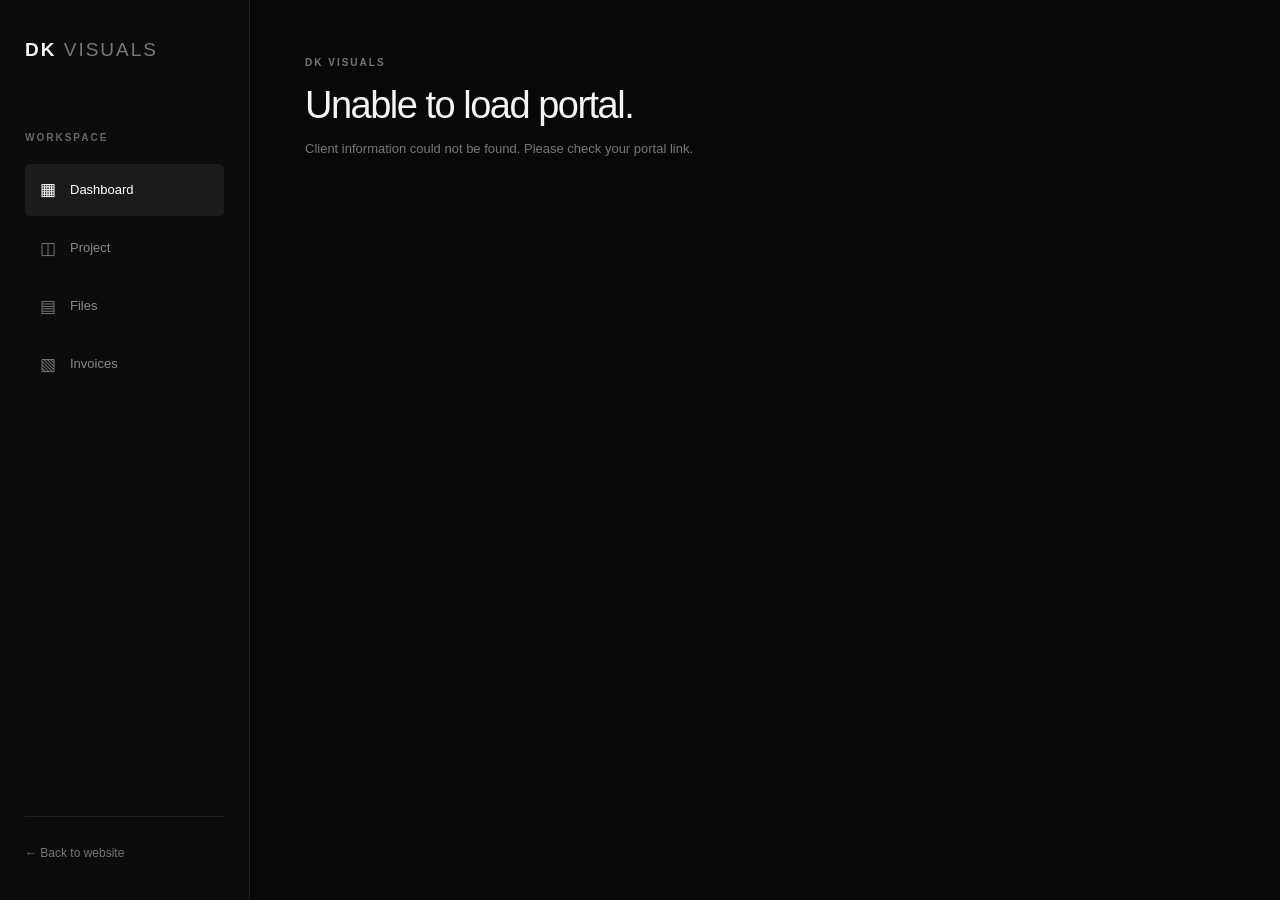
==== clientportal.html @ 64c31097 "Add files via upload" ====
<!DOCTYPE html>
<html lang="nl">
<head>
    <meta charset="UTF-8">
    <meta name="viewport" content="width=device-width, initial-scale=1.0">
    <meta name="description" content="DK VISUALS Client Portal">
    <title>Client Portal | DK VISUALS</title>

    <link rel="stylesheet" href="assets/css/clientportal.css">
</head>

<body>

    <!-- ====================
         SIDEBAR
    ==================== -->

    <aside class="sidebar">

        <div class="sidebar-logo">
            <a href="index.html">
                DK <span>VISUALS</span>
            </a>
        </div>

        <div class="sidebar-label">WORKSPACE</div>

        <nav class="sidebar-nav">
            <a href="#dashboard" class="nav-link active" data-section="dashboard">
                <span class="nav-icon">▦</span>
                Dashboard
            </a>

            <a href="#project" class="nav-link" data-section="project">
                <span class="nav-icon">◫</span>
                Project
            </a>

            <a href="#files" class="nav-link" data-section="files">
                <span class="nav-icon">▤</span>
                Files
            </a>

            <a href="#invoices" class="nav-link" data-section="invoices">
                <span class="nav-icon">▧</span>
                Invoices
            </a>
        </nav>

        <div class="sidebar-bottom">
            <a href="index.html" class="back-link">
                ← Back to website
            </a>
        </div>

    </aside>


    <!-- ====================
         MAIN CONTENT
    ==================== -->

    <main class="main-content">

        <!-- TOPBAR -->

        <header class="topbar">

            <div class="breadcrumb">
                <span>DK VISUALS</span>
                <span class="breadcrumb-divider">/</span>
                <span>Client Portal</span>
            </div>

            <div class="topbar-right">
                <div class="client-avatar" id="clientAvatar">C</div>

                <div class="client-info">
                    <span class="client-name" id="clientName">Client</span>
                    <span class="client-role">Client account</span>
                </div>
            </div>

        </header>


        <!-- ====================
             DASHBOARD
        ==================== -->

        <section class="page-section active" id="dashboard">

            <div class="page-heading">
                <div>
                    <span class="eyebrow">CLIENT WORKSPACE</span>
                    <h1>Welcome back, <span id="welcomeName">Client</span>.</h1>
                    <p>Here's an overview of your project and account.</p>
                </div>

                <div class="date-display" id="currentDate"></div>
            </div>


            <!-- PROJECT OVERVIEW -->

            <div class="section-heading">
                <h2>Project overview</h2>
                <span class="section-subtitle">Your current project</span>
            </div>

            <div class="project-overview">

                <div class="project-main">
                    <div class="project-top">
                        <span class="status-label" id="projectStatus">In progress</span>
                        <span class="project-id" id="projectId">PROJECT —</span>
                    </div>

                    <h3 id="projectName">Website Development</h3>

                    <p id="projectDescription">
                        Your project details will appear here.
                    </p>

                    <div class="progress-info">
                        <span>Project progress</span>
                        <span id="progressPercentage">0%</span>
                    </div>

                    <div class="progress-bar">
                        <div class="progress-fill" id="progressFill"></div>
                    </div>
                </div>

                <div class="project-details">

                    <div class="detail-item">
                        <span class="detail-label">Start date</span>
                        <span class="detail-value" id="startDate">—</span>
                    </div>

                    <div class="detail-item">
                        <span class="detail-label">Estimated delivery</span>
                        <span class="detail-value" id="deliveryDate">—</span>
                    </div>

                    <div class="detail-item">
                        <span class="detail-label">Project type</span>
                        <span class="detail-value" id="projectType">—</span>
                    </div>

                </div>

            </div>


            <!-- QUICK STATS -->

            <div class="section-heading">
                <h2>Account overview</h2>
            </div>

            <div class="stats-grid">

                <div class="stat-card">
                    <span class="stat-label">Project progress</span>
                    <span class="stat-value" id="statProgress">0%</span>
                    <span class="stat-description">Overall completion</span>
                </div>

                <div class="stat-card">
                    <span class="stat-label">Files</span>
                    <span class="stat-value" id="statFiles">0</span>
                    <span class="stat-description">Available documents</span>
                </div>

                <div class="stat-card">
                    <span class="stat-label">Invoices</span>
                    <span class="stat-value" id="statInvoices">0</span>
                    <span class="stat-description">Total invoices</span>
                </div>

                <div class="stat-card">
                    <span class="stat-label">Outstanding</span>
                    <span class="stat-value" id="statOutstanding">€0.00</span>
                    <span class="stat-description">Unpaid amount</span>
                </div>

            </div>


            <!-- RECENT ACTIVITY -->

            <div class="section-heading">
                <h2>Project updates</h2>
                <span class="section-subtitle">Latest project progress</span>
            </div>

            <div class="updates-container" id="updatesContainer">

                <div class="empty-state">
                    <p>No project updates available.</p>
                </div>

            </div>

        </section>


        <!-- ====================
             PROJECT
        ==================== -->

        <section class="page-section" id="project">

            <div class="page-heading">
                <div>
                    <span class="eyebrow">WORKSPACE</span>
                    <h1>Your project.</h1>
                    <p>Follow the progress and details of your project.</p>
                </div>
            </div>


            <div class="content-card">

                <div class="card-heading">
                    <h2>Project information</h2>
                    <span class="status-label" id="projectPageStatus">In progress</span>
                </div>

                <div class="project-information">

                    <div class="information-item">
                        <span class="detail-label">Project name</span>
                        <span class="detail-value" id="projectPageName">—</span>
                    </div>

                    <div class="information-item">
                        <span class="detail-label">Project ID</span>
                        <span class="detail-value" id="projectPageId">—</span>
                    </div>

                    <div class="information-item">
                        <span class="detail-label">Project type</span>
                        <span class="detail-value" id="projectPageType">—</span>
                    </div>

                    <div class="information-item">
                        <span class="detail-label">Start date</span>
                        <span class="detail-value" id="projectPageStart">—</span>
                    </div>

                    <div class="information-item">
                        <span class="detail-label">Estimated delivery</span>
                        <span class="detail-value" id="projectPageDelivery">—</span>
                    </div>

                </div>

                <div class="project-description">
                    <span class="detail-label">Description</span>
                    <p id="projectPageDescription">—</p>
                </div>

            </div>


            <div class="content-card">

                <div class="card-heading">
                    <h2>Project timeline</h2>
                </div>

                <div class="timeline" id="timelineContainer">

                    <div class="empty-state">
                        <p>No timeline information available.</p>
                    </div>

                </div>

            </div>

        </section>


        <!-- ====================
             FILES
        ==================== -->

        <section class="page-section" id="files">

            <div class="page-heading">
                <div>
                    <span class="eyebrow">DOCUMENTS</span>
                    <h1>Your files.</h1>
                    <p>Access documents and files related to your project.</p>
                </div>
            </div>


            <div class="content-card">

                <div class="card-heading">
                    <h2>Available files</h2>
                    <span class="section-subtitle" id="fileCount">0 files</span>
                </div>

                <div class="files-container" id="filesContainer">

                    <div class="empty-state">
                        <p>No files available.</p>
                    </div>

                </div>

            </div>

        </section>


        <!-- ====================
             INVOICES
        ==================== -->

        <section class="page-section" id="invoices">

            <div class="page-heading">
                <div>
                    <span class="eyebrow">FINANCIAL OVERVIEW</span>
                    <h1>Your invoices.</h1>
                    <p>View and download your project invoices.</p>
                </div>
            </div>


            <div class="invoice-summary">

                <div class="stat-card">
                    <span class="stat-label">Total invoiced</span>
                    <span class="stat-value" id="totalInvoiced">€0.00</span>
                </div>

                <div class="stat-card">
                    <span class="stat-label">Paid</span>
                    <span class="stat-value" id="totalPaid">€0.00</span>
                </div>

                <div class="stat-card">
                    <span class="stat-label">Outstanding</span>
                    <span class="stat-value" id="totalUnpaid">€0.00</span>
                </div>

            </div>


            <div class="content-card">

                <div class="card-heading">
                    <h2>Invoice history</h2>
                    <span class="section-subtitle" id="invoiceCount">0 invoices</span>
                </div>

                <div class="invoices-container" id="invoicesContainer">

                    <div class="empty-state">
                        <p>No invoices available.</p>
                    </div>

                </div>

            </div>

        </section>


        <!-- ====================
             FOOTER
        ==================== -->

        <footer class="portal-footer">
            <span>© 2026 DK VISUALS. ALL RIGHTS RESERVED.</span>
            <span>DESIGNED & DEVELOPED BY DK VISUALS</span>
        </footer>

    </main>


    <!-- JAVASCRIPT -->

    <script src="assets/js/clientportal.js"></script>

</body>
</html>
---- assets/css/clientportal.css ----
/* ====================
   RESET
==================== */

* {
    margin: 0;
    padding: 0;
    box-sizing: border-box;
}

html {
    scroll-behavior: smooth;
}

body {
    background: #080808;
    color: #f5f5f5;
    font-family: Arial, Helvetica, sans-serif;
    line-height: 1.6;
    overflow-x: hidden;
}

a {
    color: inherit;
    text-decoration: none;
}

button,
input {
    font: inherit;
}


/* ====================
   SIDEBAR
==================== */

.sidebar {
    position: fixed;
    top: 0;
    left: 0;
    width: 250px;
    height: 100vh;
    background: #0c0c0c;
    border-right: 1px solid #202020;
    padding: 35px 25px;
    display: flex;
    flex-direction: column;
    z-index: 100;
}

.sidebar-logo {
    margin-bottom: 65px;
}

.sidebar-logo a {
    font-size: 19px;
    font-weight: 700;
    letter-spacing: 2px;
}

.sidebar-logo span {
    color: #777;
    font-weight: 400;
}

.sidebar-label {
    color: #666;
    font-size: 10px;
    letter-spacing: 2px;
    font-weight: 600;
    margin-bottom: 18px;
}

.sidebar-nav {
    display: flex;
    flex-direction: column;
    gap: 7px;
}

.nav-link {
    display: flex;
    align-items: center;
    gap: 13px;
    padding: 12px 14px;
    color: #888;
    font-size: 13px;
    border-radius: 5px;
    transition: 0.25s ease;
}

.nav-link:hover {
    color: #fff;
    background: #171717;
}

.nav-link.active {
    color: #fff;
    background: #1b1b1b;
}

.nav-icon {
    font-size: 17px;
    color: #777;
    width: 18px;
    text-align: center;
}

.nav-link.active .nav-icon {
    color: #fff;
}

.sidebar-bottom {
    margin-top: auto;
    border-top: 1px solid #202020;
    padding-top: 22px;
}

.back-link {
    color: #777;
    font-size: 12px;
    transition: 0.25s ease;
}

.back-link:hover {
    color: #fff;
}


/* ====================
   MAIN CONTENT
==================== */

.main-content {
    margin-left: 250px;
    min-height: 100vh;
    padding: 0 55px;
    display: flex;
    flex-direction: column;
}


/* ====================
   TOPBAR
==================== */

.topbar {
    height: 85px;
    display: flex;
    align-items: center;
    justify-content: space-between;
    border-bottom: 1px solid #202020;
}

.breadcrumb {
    display: flex;
    align-items: center;
    gap: 12px;
    font-size: 11px;
    color: #777;
    letter-spacing: 0.5px;
}

.breadcrumb span:first-child {
    color: #aaa;
}

.breadcrumb-divider {
    color: #444;
}

.topbar-right {
    display: flex;
    align-items: center;
    gap: 12px;
}

.client-avatar {
    width: 36px;
    height: 36px;
    border-radius: 50%;
    background: #242424;
    border: 1px solid #383838;
    display: flex;
    align-items: center;
    justify-content: center;
    font-size: 12px;
    font-weight: 600;
}

.client-info {
    display: flex;
    flex-direction: column;
}

.client-name {
    font-size: 12px;
    font-weight: 600;
}

.client-role {
    font-size: 10px;
    color: #777;
}


/* ====================
   PAGE SECTIONS
==================== */

.page-section {
    display: none;
    padding: 55px 0 70px;
    flex: 1;
    animation: fadeIn 0.35s ease;
}

.page-section.active {
    display: block;
}

@keyframes fadeIn {
    from {
        opacity: 0;
        transform: translateY(8px);
    }

    to {
        opacity: 1;
        transform: translateY(0);
    }
}

.page-heading {
    display: flex;
    align-items: flex-end;
    justify-content: space-between;
    margin-bottom: 45px;
}

.eyebrow {
    display: block;
    color: #777;
    font-size: 10px;
    letter-spacing: 2px;
    font-weight: 600;
    margin-bottom: 12px;
}

.page-heading h1 {
    font-size: clamp(28px, 3vw, 38px);
    font-weight: 500;
    letter-spacing: -1.5px;
    line-height: 1.2;
}

.page-heading h1 span {
    color: #888;
}

.page-heading p {
    color: #777;
    font-size: 13px;
    margin-top: 10px;
}

.date-display {
    color: #777;
    font-size: 12px;
}


/* ====================
   SECTION HEADINGS
==================== */

.section-heading {
    display: flex;
    align-items: center;
    justify-content: space-between;
    margin: 42px 0 18px;
}

.section-heading h2 {
    font-size: 15px;
    font-weight: 500;
}

.section-subtitle {
    color: #777;
    font-size: 11px;
}


/* ====================
   PROJECT OVERVIEW
==================== */

.project-overview {
    display: grid;
    grid-template-columns: 1.5fr 1fr;
    background: #101010;
    border: 1px solid #242424;
    border-radius: 7px;
    overflow: hidden;
}

.project-main {
    padding: 30px;
    border-right: 1px solid #242424;
}

.project-top {
    display: flex;
    justify-content: space-between;
    align-items: center;
    margin-bottom: 25px;
}

.status-label {
    display: inline-flex;
    align-items: center;
    padding: 5px 10px;
    border-radius: 3px;
    background: #1b2921;
    color: #8ab99b;
    font-size: 10px;
    letter-spacing: 0.3px;
}

.project-id {
    color: #666;
    font-size: 10px;
    letter-spacing: 1px;
}

.project-main h3 {
    font-size: 21px;
    font-weight: 500;
    margin-bottom: 8px;
}

.project-main > p {
    color: #888;
    font-size: 12px;
    max-width: 500px;
    margin-bottom: 35px;
}

.progress-info {
    display: flex;
    justify-content: space-between;
    color: #aaa;
    font-size: 11px;
    margin-bottom: 10px;
}

.progress-info span:last-child {
    color: #fff;
}

.progress-bar {
    width: 100%;
    height: 4px;
    background: #292929;
    border-radius: 10px;
    overflow: hidden;
}

.progress-fill {
    width: 0%;
    height: 100%;
    background: #e5e5e5;
    border-radius: 10px;
    transition: width 0.5s ease;
}

.project-details {
    padding: 30px;
    display: flex;
    flex-direction: column;
    justify-content: center;
    gap: 24px;
}

.detail-item {
    display: flex;
    flex-direction: column;
    gap: 4px;
}

.detail-label {
    color: #777;
    font-size: 10px;
    letter-spacing: 0.5px;
}

.detail-value {
    color: #e5e5e5;
    font-size: 12px;
}


/* ====================
   STAT CARDS
==================== */

.stats-grid {
    display: grid;
    grid-template-columns: repeat(4, 1fr);
    gap: 15px;
}

.stat-card {
    background: #101010;
    border: 1px solid #242424;
    border-radius: 6px;
    padding: 23px;
    display: flex;
    flex-direction: column;
    gap: 7px;
}

.stat-label {
    color: #888;
    font-size: 11px;
}

.stat-value {
    font-size: 25px;
    font-weight: 500;
    letter-spacing: -0.7px;
}

.stat-description {
    color: #666;
    font-size: 10px;
}


/* ====================
   CONTENT CARDS
==================== */

.content-card {
    background: #101010;
    border: 1px solid #242424;
    border-radius: 7px;
    padding: 28px;
    margin-bottom: 22px;
}

.card-heading {
    display: flex;
    justify-content: space-between;
    align-items: center;
    gap: 15px;
    margin-bottom: 25px;
}

.card-heading h2 {
    font-size: 15px;
    font-weight: 500;
}


/* ====================
   PROJECT INFORMATION
==================== */

.project-information {
    display: grid;
    grid-template-columns: repeat(2, 1fr);
    gap: 25px;
}

.information-item {
    display: flex;
    flex-direction: column;
    gap: 5px;
}

.project-description {
    border-top: 1px solid #252525;
    margin-top: 28px;
    padding-top: 22px;
}

.project-description p {
    color: #aaa;
    font-size: 12px;
    margin-top: 8px;
    line-height: 1.8;
}


/* ====================
   TIMELINE
==================== */

.timeline {
    display: flex;
    flex-direction: column;
}

.timeline-item {
    position: relative;
    display: flex;
    gap: 18px;
    padding-bottom: 28px;
}

.timeline-item:last-child {
    padding-bottom: 0;
}

.timeline-marker {
    position: relative;
    width: 10px;
    height: 10px;
    min-width: 10px;
    border-radius: 50%;
    background: #555;
    margin-top: 5px;
}

.timeline-item.completed .timeline-marker {
    background: #a5c9ae;
}

.timeline-item:not(:last-child) .timeline-marker::after {
    content: "";
    position: absolute;
    top: 10px;
    left: 4px;
    width: 1px;
    height: calc(100% + 18px);
    background: #333;
}

.timeline-content h3 {
    font-size: 12px;
    font-weight: 500;
    margin-bottom: 4px;
}

.timeline-content p {
    color: #888;
    font-size: 11px;
}

.timeline-date {
    display: block;
    color: #666;
    font-size: 10px;
    margin-top: 7px;
}


/* ====================
   FILES
==================== */

.files-container {
    display: flex;
    flex-direction: column;
}

.file-item {
    display: flex;
    align-items: center;
    justify-content: space-between;
    gap: 20px;
    padding: 17px 0;
    border-bottom: 1px solid #252525;
}

.file-item:last-child {
    border-bottom: none;
}

.file-info {
    display: flex;
    align-items: center;
    gap: 14px;
}

.file-icon {
    width: 38px;
    height: 38px;
    background: #1b1b1b;
    border: 1px solid #303030;
    border-radius: 5px;
    display: flex;
    align-items: center;
    justify-content: center;
    color: #aaa;
    font-size: 13px;
}

.file-details {
    display: flex;
    flex-direction: column;
}

.file-name {
    font-size: 12px;
    font-weight: 500;
}

.file-meta {
    color: #777;
    font-size: 10px;
}

.file-download {
    color: #aaa;
    font-size: 11px;
    border: 1px solid #333;
    padding: 7px 12px;
    border-radius: 3px;
    transition: 0.25s ease;
}

.file-download:hover {
    color: #fff;
    background: #222;
    border-color: #555;
}


/* ====================
   INVOICES
==================== */

.invoice-summary {
    display: grid;
    grid-template-columns: repeat(3, 1fr);
    gap: 15px;
    margin-bottom: 25px;
}

.invoices-container {
    display: flex;
    flex-direction: column;
}

.invoice-item {
    display: grid;
    grid-template-columns: 1.2fr 1fr 1fr auto;
    align-items: center;
    gap: 20px;
    padding: 18px 0;
    border-bottom: 1px solid #252525;
}

.invoice-item:last-child {
    border-bottom: none;
}

.invoice-number {
    font-size: 12px;
    font-weight: 500;
}

.invoice-date,
.invoice-amount {
    color: #aaa;
    font-size: 11px;
}

.invoice-status {
    display: inline-block;
    font-size: 10px;
    padding: 5px 9px;
    border-radius: 3px;
    background: #1b2921;
    color: #8ab99b;
}

.invoice-status.unpaid {
    background: #30271a;
    color: #d4b27a;
}

.invoice-download {
    color: #aaa;
    font-size: 11px;
    transition: 0.25s ease;
}

.invoice-download:hover {
    color: #fff;
}


/* ====================
   EMPTY STATES
==================== */

.empty-state {
    padding: 35px 15px;
    text-align: center;
    color: #666;
    font-size: 12px;
    border: 1px dashed #303030;
    border-radius: 5px;
}


/* ====================
   FOOTER
==================== */

.portal-footer {
    position: relative;
    display: flex;
    align-items: center;
    justify-content: space-between;
    gap: 20px;
    min-height: 75px;
    border-top: 1px solid #202020;
    color: #666;
    font-size: 9px;
    letter-spacing: 1px;
}

.portal-footer span:nth-child(2) {
    position: absolute;
    left: 50%;
    transform: translateX(-50%);
    white-space: nowrap;
}


/* ====================
   RESPONSIVE
==================== */

@media (max-width: 1100px) {

    .main-content {
        padding: 0 35px;
    }

    .stats-grid {
        grid-template-columns: repeat(2, 1fr);
    }

    .project-overview {
        grid-template-columns: 1fr;
    }

    .project-main {
        border-right: none;
        border-bottom: 1px solid #242424;
    }

    .project-details {
        display: grid;
        grid-template-columns: repeat(3, 1fr);
    }

}


@media (max-width: 768px) {

    .sidebar {
        width: 70px;
        padding: 25px 10px;
        align-items: center;
    }

    .sidebar-logo {
        margin-bottom: 45px;
    }

    .sidebar-logo a {
        font-size: 0;
    }

    .sidebar-logo a::before {
        content: "DK";
        font-size: 18px;
    }

    .sidebar-logo span,
    .sidebar-label,
    .nav-link:not(.active) {
        font-size: 0;
    }

    .sidebar-nav {
        width: 100%;
    }

    .nav-link {
        justify-content: center;
        padding: 13px 5px;
    }

    .nav-icon {
        font-size: 18px;
    }

    .back-link {
        font-size: 0;
    }

    .back-link::before {
        content: "←";
        font-size: 18px;
    }

    .main-content {
        margin-left: 70px;
        padding: 0 22px;
    }

    .topbar {
        height: 70px;
    }

    .page-section {
        padding: 40px 0 55px;
    }

    .page-heading {
        align-items: flex-start;
        flex-direction: column;
        gap: 15px;
        margin-bottom: 30px;
    }

    .project-details {
        grid-template-columns: 1fr;
    }

    .invoice-item {
        grid-template-columns: 1fr 1fr;
    }

    .invoice-summary {
        grid-template-columns: 1fr;
    }

    .portal-footer {
        flex-direction: column;
        justify-content: center;
        text-align: center;
        padding: 20px 0;
        gap: 8px;
    }

    .portal-footer span:nth-child(2) {
        position: static;
        transform: none;
    }

}


@media (max-width: 480px) {

    .main-content {
        padding: 0 15px;
    }

    .breadcrumb {
        font-size: 9px;
        gap: 7px;
    }

    .client-info {
        display: none;
    }

    .page-heading h1 {
        font-size: 29px;
    }

    .stats-grid {
        grid-template-columns: 1fr 1fr;
        gap: 10px;
    }

    .stat-card {
        padding: 16px;
    }

    .stat-value {
        font-size: 21px;
    }

    .project-main,
    .project-details,
    .content-card {
        padding: 20px;
    }

    .project-information {
        grid-template-columns: 1fr;
    }

    .file-item {
        align-items: flex-start;
    }

    .file-download {
        font-size: 10px;
        padding: 6px 9px;
    }

}
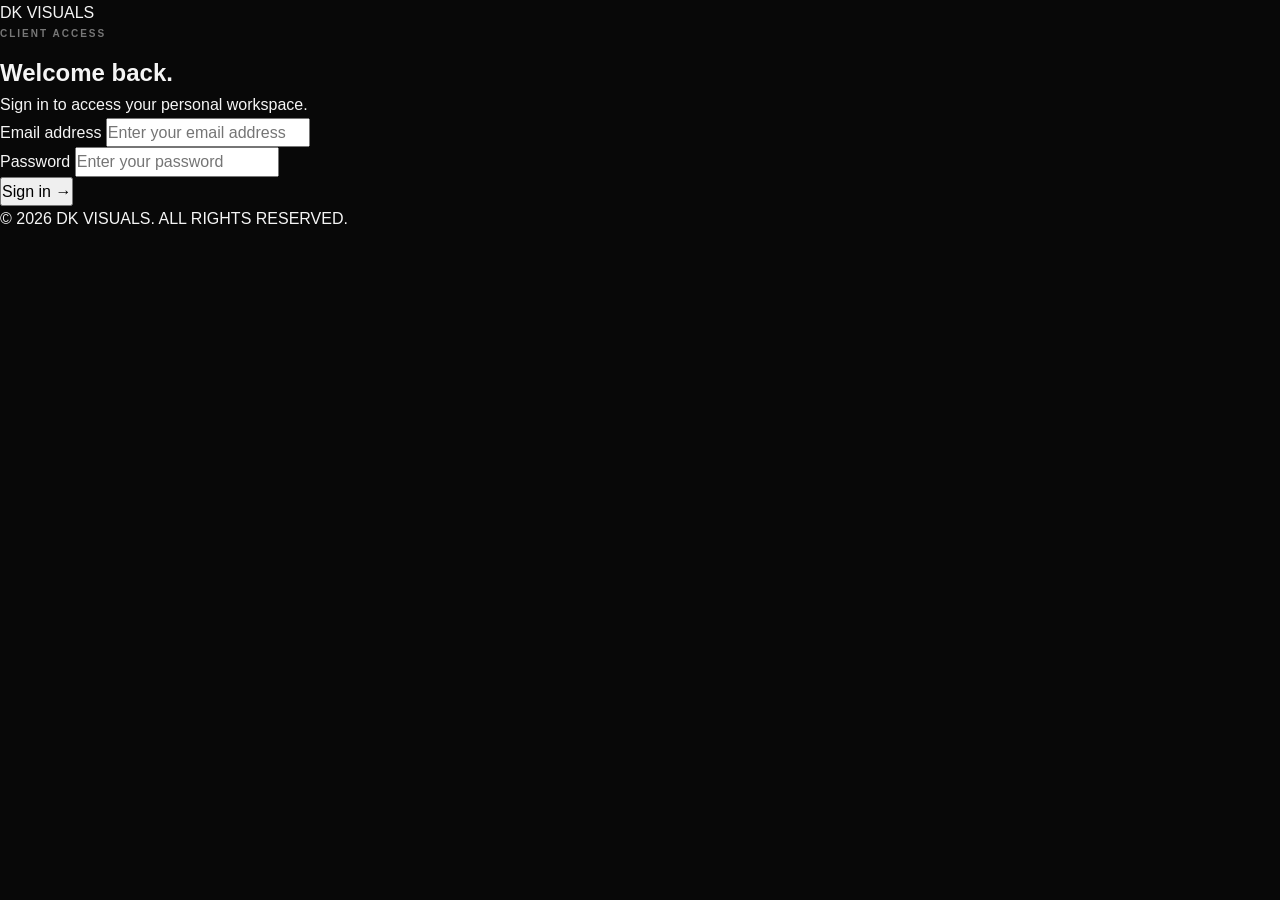
==== commit 9d94b7c1: "Update clientportal.html" ====
--- a/clientportal.html
+++ b/clientportal.html
@@ -1,6 +1,7 @@
 
 <!DOCTYPE html>
-<html lang="nl">
+<html lang="en">
+
 <head>
     <meta charset="UTF-8">
     <meta name="viewport" content="width=device-width, initial-scale=1.0">
@@ -12,380 +13,471 @@
 
 <body>
 
-    <!-- ====================
-         SIDEBAR
-    ==================== -->
-
-    <aside class="sidebar">
-
-        <div class="sidebar-logo">
-            <a href="index.html">
+    <!-- =========================
+         LOGIN SCREEN
+    ========================== -->
+
+    <section class="login-screen" id="loginScreen">
+
+        <div class="login-container">
+
+            <a href="index.html" class="login-logo">
                 DK <span>VISUALS</span>
             </a>
+
+            <div class="login-heading">
+                <span class="eyebrow">CLIENT ACCESS</span>
+                <h1>Welcome back.</h1>
+                <p>Sign in to access your personal workspace.</p>
+            </div>
+
+            <form id="loginForm">
+
+                <div class="form-group">
+                    <label for="loginEmail">Email address</label>
+                    <input
+                        type="email"
+                        id="loginEmail"
+                        placeholder="Enter your email address"
+                        autocomplete="username"
+                        required
+                    >
+                </div>
+
+                <div class="form-group">
+                    <label for="loginPassword">Password</label>
+
+                    <input
+                        type="password"
+                        id="loginPassword"
+                        placeholder="Enter your password"
+                        autocomplete="current-password"
+                        required
+                    >
+                </div>
+
+                <p class="login-error" id="loginError" role="alert"></p>
+
+                <button type="submit" class="login-button" id="loginButton">
+                    Sign in <span>→</span>
+                </button>
+
+            </form>
+
+            <div class="login-footer">
+                <span>© 2026 DK VISUALS. ALL RIGHTS RESERVED.</span>
+            </div>
+
         </div>
 
-        <div class="sidebar-label">WORKSPACE</div>
-
-        <nav class="sidebar-nav">
-            <a href="#dashboard" class="nav-link active" data-section="dashboard">
-                <span class="nav-icon">▦</span>
-                Dashboard
-            </a>
-
-            <a href="#project" class="nav-link" data-section="project">
-                <span class="nav-icon">◫</span>
-                Project
-            </a>
-
-            <a href="#files" class="nav-link" data-section="files">
-                <span class="nav-icon">▤</span>
-                Files
-            </a>
-
-            <a href="#invoices" class="nav-link" data-section="invoices">
-                <span class="nav-icon">▧</span>
-                Invoices
-            </a>
-        </nav>
-
-        <div class="sidebar-bottom">
-            <a href="index.html" class="back-link">
-                ← Back to website
-            </a>
-        </div>
-
-    </aside>
-
-
-    <!-- ====================
-         MAIN CONTENT
-    ==================== -->
-
-    <main class="main-content">
-
-        <!-- TOPBAR -->
-
-        <header class="topbar">
-
-            <div class="breadcrumb">
-                <span>DK VISUALS</span>
-                <span class="breadcrumb-divider">/</span>
-                <span>Client Portal</span>
+    </section>
+
+
+    <!-- =========================
+         CLIENT PORTAL
+    ========================== -->
+
+    <div class="portal-wrapper" id="portalContent" hidden>
+
+        <!-- SIDEBAR -->
+
+        <aside class="sidebar">
+
+            <div class="sidebar-logo">
+                <a href="index.html">
+                    DK <span>VISUALS</span>
+                </a>
             </div>
 
-            <div class="topbar-right">
-                <div class="client-avatar" id="clientAvatar">C</div>
-
-                <div class="client-info">
-                    <span class="client-name" id="clientName">Client</span>
-                    <span class="client-role">Client account</span>
-                </div>
+            <div class="sidebar-label">WORKSPACE</div>
+
+            <nav class="sidebar-nav">
+
+                <a href="#dashboard" class="nav-link active" data-section="dashboard">
+                    <span class="nav-icon">▦</span>
+                    Dashboard
+                </a>
+
+                <a href="#project" class="nav-link" data-section="project">
+                    <span class="nav-icon">◫</span>
+                    Project
+                </a>
+
+                <a href="#files" class="nav-link" data-section="files">
+                    <span class="nav-icon">▤</span>
+                    Files
+                </a>
+
+                <a href="#invoices" class="nav-link" data-section="invoices">
+                    <span class="nav-icon">▧</span>
+                    Invoices
+                </a>
+
+            </nav>
+
+            <div class="sidebar-bottom">
+
+                <button class="logout-button" id="logoutButton">
+                    <span>↪</span>
+                    Sign out
+                </button>
+
+                <a href="index.html" class="back-link">
+                    ← Back to website
+                </a>
+
             </div>
 
-        </header>
-
-
-        <!-- ====================
-             DASHBOARD
-        ==================== -->
-
-        <section class="page-section active" id="dashboard">
-
-            <div class="page-heading">
-                <div>
-                    <span class="eyebrow">CLIENT WORKSPACE</span>
-                    <h1>Welcome back, <span id="welcomeName">Client</span>.</h1>
-                    <p>Here's an overview of your project and account.</p>
-                </div>
-
-                <div class="date-display" id="currentDate"></div>
-            </div>
-
-
-            <!-- PROJECT OVERVIEW -->
-
-            <div class="section-heading">
-                <h2>Project overview</h2>
-                <span class="section-subtitle">Your current project</span>
-            </div>
-
-            <div class="project-overview">
-
-                <div class="project-main">
-                    <div class="project-top">
-                        <span class="status-label" id="projectStatus">In progress</span>
-                        <span class="project-id" id="projectId">PROJECT —</span>
-                    </div>
-
-                    <h3 id="projectName">Website Development</h3>
-
-                    <p id="projectDescription">
-                        Your project details will appear here.
-                    </p>
-
-                    <div class="progress-info">
-                        <span>Project progress</span>
-                        <span id="progressPercentage">0%</span>
-                    </div>
-
-                    <div class="progress-bar">
-                        <div class="progress-fill" id="progressFill"></div>
-                    </div>
-                </div>
-
-                <div class="project-details">
-
-                    <div class="detail-item">
-                        <span class="detail-label">Start date</span>
-                        <span class="detail-value" id="startDate">—</span>
-                    </div>
-
-                    <div class="detail-item">
-                        <span class="detail-label">Estimated delivery</span>
-                        <span class="detail-value" id="deliveryDate">—</span>
-                    </div>
-
-                    <div class="detail-item">
-                        <span class="detail-label">Project type</span>
-                        <span class="detail-value" id="projectType">—</span>
-                    </div>
-
-                </div>
-
-            </div>
-
-
-            <!-- QUICK STATS -->
-
-            <div class="section-heading">
-                <h2>Account overview</h2>
-            </div>
-
-            <div class="stats-grid">
-
-                <div class="stat-card">
-                    <span class="stat-label">Project progress</span>
-                    <span class="stat-value" id="statProgress">0%</span>
-                    <span class="stat-description">Overall completion</span>
-                </div>
-
-                <div class="stat-card">
-                    <span class="stat-label">Files</span>
-                    <span class="stat-value" id="statFiles">0</span>
-                    <span class="stat-description">Available documents</span>
-                </div>
-
-                <div class="stat-card">
-                    <span class="stat-label">Invoices</span>
-                    <span class="stat-value" id="statInvoices">0</span>
-                    <span class="stat-description">Total invoices</span>
-                </div>
-
-                <div class="stat-card">
-                    <span class="stat-label">Outstanding</span>
-                    <span class="stat-value" id="statOutstanding">€0.00</span>
-                    <span class="stat-description">Unpaid amount</span>
-                </div>
-
-            </div>
-
-
-            <!-- RECENT ACTIVITY -->
-
-            <div class="section-heading">
-                <h2>Project updates</h2>
-                <span class="section-subtitle">Latest project progress</span>
-            </div>
-
-            <div class="updates-container" id="updatesContainer">
-
-                <div class="empty-state">
-                    <p>No project updates available.</p>
-                </div>
-
-            </div>
-
-        </section>
-
-
-        <!-- ====================
-             PROJECT
-        ==================== -->
-
-        <section class="page-section" id="project">
-
-            <div class="page-heading">
-                <div>
-                    <span class="eyebrow">WORKSPACE</span>
-                    <h1>Your project.</h1>
-                    <p>Follow the progress and details of your project.</p>
-                </div>
-            </div>
-
-
-            <div class="content-card">
-
-                <div class="card-heading">
-                    <h2>Project information</h2>
-                    <span class="status-label" id="projectPageStatus">In progress</span>
-                </div>
-
-                <div class="project-information">
-
-                    <div class="information-item">
-                        <span class="detail-label">Project name</span>
-                        <span class="detail-value" id="projectPageName">—</span>
-                    </div>
-
-                    <div class="information-item">
-                        <span class="detail-label">Project ID</span>
-                        <span class="detail-value" id="projectPageId">—</span>
-                    </div>
-
-                    <div class="information-item">
-                        <span class="detail-label">Project type</span>
-                        <span class="detail-value" id="projectPageType">—</span>
-                    </div>
-
-                    <div class="information-item">
-                        <span class="detail-label">Start date</span>
-                        <span class="detail-value" id="projectPageStart">—</span>
-                    </div>
-
-                    <div class="information-item">
-                        <span class="detail-label">Estimated delivery</span>
-                        <span class="detail-value" id="projectPageDelivery">—</span>
-                    </div>
-
-                </div>
-
-                <div class="project-description">
-                    <span class="detail-label">Description</span>
-                    <p id="projectPageDescription">—</p>
-                </div>
-
-            </div>
-
-
-            <div class="content-card">
-
-                <div class="card-heading">
-                    <h2>Project timeline</h2>
-                </div>
-
-                <div class="timeline" id="timelineContainer">
+        </aside>
+
+
+        <!-- MAIN CONTENT -->
+
+        <main class="main-content">
+
+            <!-- TOPBAR -->
+
+            <header class="topbar">
+
+                <div class="breadcrumb">
+                    <span>DK VISUALS</span>
+                    <span class="breadcrumb-divider">/</span>
+                    <span>Client Portal</span>
+                </div>
+
+                <div class="topbar-right">
+
+                    <div class="client-avatar" id="clientAvatar">C</div>
+
+                    <div class="client-info">
+                        <span class="client-name" id="clientName">Client</span>
+                        <span class="client-role">Client account</span>
+                    </div>
+
+                </div>
+
+            </header>
+
+
+            <!-- =========================
+                 DASHBOARD
+            ========================== -->
+
+            <section class="page-section active" id="dashboard">
+
+                <div class="page-heading">
+
+                    <div>
+                        <span class="eyebrow">CLIENT WORKSPACE</span>
+
+                        <h1>
+                            Welcome back,
+                            <span id="welcomeName">Client</span>.
+                        </h1>
+
+                        <p>Here's an overview of your project and account.</p>
+                    </div>
+
+                    <div class="date-display" id="currentDate"></div>
+
+                </div>
+
+
+                <!-- PROJECT OVERVIEW -->
+
+                <div class="section-heading">
+                    <h2>Project overview</h2>
+                    <span class="section-subtitle">Your current project</span>
+                </div>
+
+                <div class="project-overview">
+
+                    <div class="project-main">
+
+                        <div class="project-top">
+                            <span class="status-label" id="projectStatus">In progress</span>
+                            <span class="project-id" id="projectId">PROJECT —</span>
+                        </div>
+
+                        <h3 id="projectName">Website Development</h3>
+
+                        <p id="projectDescription">
+                            Your project details will appear here.
+                        </p>
+
+                        <div class="progress-info">
+                            <span>Project progress</span>
+                            <span id="progressPercentage">0%</span>
+                        </div>
+
+                        <div class="progress-bar">
+                            <div class="progress-fill" id="progressFill"></div>
+                        </div>
+
+                    </div>
+
+                    <div class="project-details">
+
+                        <div class="detail-item">
+                            <span class="detail-label">Start date</span>
+                            <span class="detail-value" id="startDate">—</span>
+                        </div>
+
+                        <div class="detail-item">
+                            <span class="detail-label">Estimated delivery</span>
+                            <span class="detail-value" id="deliveryDate">—</span>
+                        </div>
+
+                        <div class="detail-item">
+                            <span class="detail-label">Project type</span>
+                            <span class="detail-value" id="projectType">—</span>
+                        </div>
+
+                    </div>
+
+                </div>
+
+
+                <!-- ACCOUNT OVERVIEW -->
+
+                <div class="section-heading">
+                    <h2>Account overview</h2>
+                </div>
+
+                <div class="stats-grid">
+
+                    <div class="stat-card">
+                        <span class="stat-label">Project progress</span>
+                        <span class="stat-value" id="statProgress">0%</span>
+                        <span class="stat-description">Overall completion</span>
+                    </div>
+
+                    <div class="stat-card">
+                        <span class="stat-label">Files</span>
+                        <span class="stat-value" id="statFiles">0</span>
+                        <span class="stat-description">Available documents</span>
+                    </div>
+
+                    <div class="stat-card">
+                        <span class="stat-label">Invoices</span>
+                        <span class="stat-value" id="statInvoices">0</span>
+                        <span class="stat-description">Total invoices</span>
+                    </div>
+
+                    <div class="stat-card">
+                        <span class="stat-label">Outstanding</span>
+                        <span class="stat-value" id="statOutstanding">€0.00</span>
+                        <span class="stat-description">Unpaid amount</span>
+                    </div>
+
+                </div>
+
+
+                <!-- PROJECT UPDATES -->
+
+                <div class="section-heading">
+                    <h2>Project updates</h2>
+                    <span class="section-subtitle">Latest project progress</span>
+                </div>
+
+                <div class="updates-container" id="updatesContainer">
 
                     <div class="empty-state">
-                        <p>No timeline information available.</p>
-                    </div>
-
-                </div>
-
-            </div>
-
-        </section>
-
-
-        <!-- ====================
-             FILES
-        ==================== -->
-
-        <section class="page-section" id="files">
-
-            <div class="page-heading">
-                <div>
-                    <span class="eyebrow">DOCUMENTS</span>
-                    <h1>Your files.</h1>
-                    <p>Access documents and files related to your project.</p>
-                </div>
-            </div>
-
-
-            <div class="content-card">
-
-                <div class="card-heading">
-                    <h2>Available files</h2>
-                    <span class="section-subtitle" id="fileCount">0 files</span>
-                </div>
-
-                <div class="files-container" id="filesContainer">
-
-                    <div class="empty-state">
-                        <p>No files available.</p>
-                    </div>
-
-                </div>
-
-            </div>
-
-        </section>
-
-
-        <!-- ====================
-             INVOICES
-        ==================== -->
-
-        <section class="page-section" id="invoices">
-
-            <div class="page-heading">
-                <div>
-                    <span class="eyebrow">FINANCIAL OVERVIEW</span>
-                    <h1>Your invoices.</h1>
-                    <p>View and download your project invoices.</p>
-                </div>
-            </div>
-
-
-            <div class="invoice-summary">
-
-                <div class="stat-card">
-                    <span class="stat-label">Total invoiced</span>
-                    <span class="stat-value" id="totalInvoiced">€0.00</span>
-                </div>
-
-                <div class="stat-card">
-                    <span class="stat-label">Paid</span>
-                    <span class="stat-value" id="totalPaid">€0.00</span>
-                </div>
-
-                <div class="stat-card">
-                    <span class="stat-label">Outstanding</span>
-                    <span class="stat-value" id="totalUnpaid">€0.00</span>
-                </div>
-
-            </div>
-
-
-            <div class="content-card">
-
-                <div class="card-heading">
-                    <h2>Invoice history</h2>
-                    <span class="section-subtitle" id="invoiceCount">0 invoices</span>
-                </div>
-
-                <div class="invoices-container" id="invoicesContainer">
-
-                    <div class="empty-state">
-                        <p>No invoices available.</p>
-                    </div>
-
-                </div>
-
-            </div>
-
-        </section>
-
-
-        <!-- ====================
-             FOOTER
-        ==================== -->
-
-        <footer class="portal-footer">
-            <span>© 2026 DK VISUALS. ALL RIGHTS RESERVED.</span>
-            <span>DESIGNED & DEVELOPED BY DK VISUALS</span>
-        </footer>
-
-    </main>
+                        <p>No project updates available.</p>
+                    </div>
+
+                </div>
+
+            </section>
+
+
+            <!-- =========================
+                 PROJECT
+            ========================== -->
+
+            <section class="page-section" id="project">
+
+                <div class="page-heading">
+
+                    <div>
+                        <span class="eyebrow">WORKSPACE</span>
+                        <h1>Your project.</h1>
+                        <p>Follow the progress and details of your project.</p>
+                    </div>
+
+                </div>
+
+
+                <div class="content-card">
+
+                    <div class="card-heading">
+                        <h2>Project information</h2>
+                        <span class="status-label" id="projectPageStatus">In progress</span>
+                    </div>
+
+                    <div class="project-information">
+
+                        <div class="information-item">
+                            <span class="detail-label">Project name</span>
+                            <span class="detail-value" id="projectPageName">—</span>
+                        </div>
+
+                        <div class="information-item">
+                            <span class="detail-label">Project ID</span>
+                            <span class="detail-value" id="projectPageId">—</span>
+                        </div>
+
+                        <div class="information-item">
+                            <span class="detail-label">Project type</span>
+                            <span class="detail-value" id="projectPageType">—</span>
+                        </div>
+
+                        <div class="information-item">
+                            <span class="detail-label">Start date</span>
+                            <span class="detail-value" id="projectPageStart">—</span>
+                        </div>
+
+                        <div class="information-item">
+                            <span class="detail-label">Estimated delivery</span>
+                            <span class="detail-value" id="projectPageDelivery">—</span>
+                        </div>
+
+                    </div>
+
+                    <div class="project-description">
+                        <span class="detail-label">Description</span>
+                        <p id="projectPageDescription">—</p>
+                    </div>
+
+                </div>
+
+
+                <div class="content-card">
+
+                    <div class="card-heading">
+                        <h2>Project timeline</h2>
+                    </div>
+
+                    <div class="timeline" id="timelineContainer">
+
+                        <div class="empty-state">
+                            <p>No timeline information available.</p>
+                        </div>
+
+                    </div>
+
+                </div>
+
+            </section>
+
+
+            <!-- =========================
+                 FILES
+            ========================== -->
+
+            <section class="page-section" id="files">
+
+                <div class="page-heading">
+
+                    <div>
+                        <span class="eyebrow">DOCUMENTS</span>
+                        <h1>Your files.</h1>
+                        <p>Access documents and files related to your project.</p>
+                    </div>
+
+                </div>
+
+
+                <div class="content-card">
+
+                    <div class="card-heading">
+                        <h2>Available files</h2>
+                        <span class="section-subtitle" id="fileCount">0 files</span>
+                    </div>
+
+                    <div class="files-container" id="filesContainer">
+
+                        <div class="empty-state">
+                            <p>No files available.</p>
+                        </div>
+
+                    </div>
+
+                </div>
+
+            </section>
+
+
+            <!-- =========================
+                 INVOICES
+            ========================== -->
+
+            <section class="page-section" id="invoices">
+
+                <div class="page-heading">
+
+                    <div>
+                        <span class="eyebrow">FINANCIAL OVERVIEW</span>
+                        <h1>Your invoices.</h1>
+                        <p>View and download your project invoices.</p>
+                    </div>
+
+                </div>
+
+
+                <div class="invoice-summary">
+
+                    <div class="stat-card">
+                        <span class="stat-label">Total invoiced</span>
+                        <span class="stat-value" id="totalInvoiced">€0.00</span>
+                    </div>
+
+                    <div class="stat-card">
+                        <span class="stat-label">Paid</span>
+                        <span class="stat-value" id="totalPaid">€0.00</span>
+                    </div>
+
+                    <div class="stat-card">
+                        <span class="stat-label">Outstanding</span>
+                        <span class="stat-value" id="totalUnpaid">€0.00</span>
+                    </div>
+
+                </div>
+
+
+                <div class="content-card">
+
+                    <div class="card-heading">
+                        <h2>Invoice history</h2>
+                        <span class="section-subtitle" id="invoiceCount">0 invoices</span>
+                    </div>
+
+                    <div class="invoices-container" id="invoicesContainer">
+
+                        <div class="empty-state">
+                            <p>No invoices available.</p>
+                        </div>
+
+                    </div>
+
+                </div>
+
+            </section>
+
+
+            <!-- FOOTER -->
+
+            <footer class="portal-footer">
+
+                <span>© 2026 DK VISUALS. ALL RIGHTS RESERVED.</span>
+
+                <span>DESIGNED & DEVELOPED BY DK VISUALS</span>
+
+            </footer>
+
+        </main>
+
+    </div>
 
 
     <!-- JAVASCRIPT -->
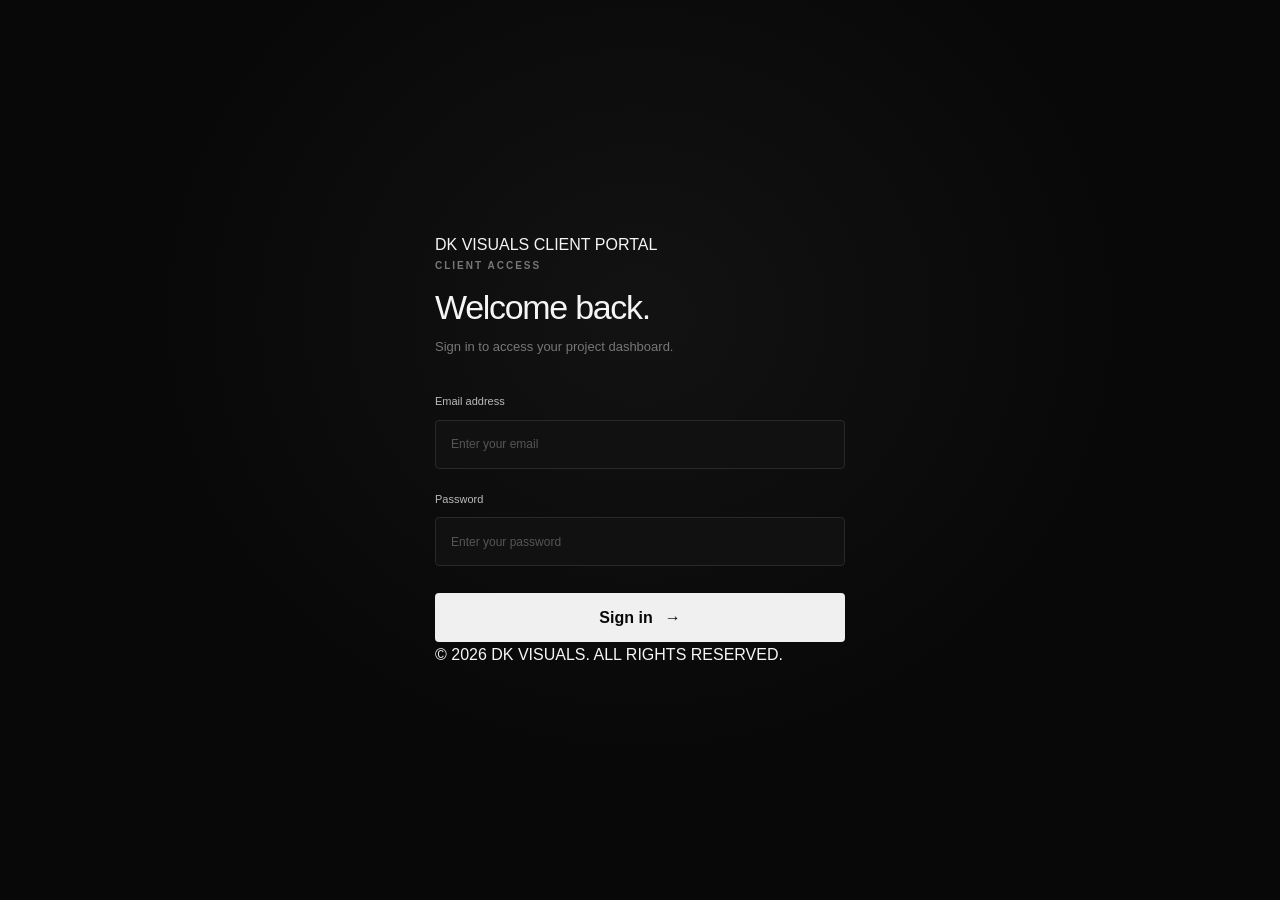
==== commit 0d4532e6: "Update clientportal.html" ====
--- a/clientportal.html
+++ b/clientportal.html
@@ -1,44 +1,47 @@
 
 <!DOCTYPE html>
 <html lang="en">
-
 <head>
     <meta charset="UTF-8">
     <meta name="viewport" content="width=device-width, initial-scale=1.0">
-    <meta name="description" content="DK VISUALS Client Portal">
+
     <title>Client Portal | DK VISUALS</title>
 
     <link rel="stylesheet" href="assets/css/clientportal.css">
+
+    <link rel="preconnect" href="https://fonts.googleapis.com">
+    <link rel="preconnect" href="https://fonts.gstatic.com" crossorigin>
+    <link href="https://fonts.googleapis.com/css2?family=Inter:wght@400;500;600;700&display=swap" rel="stylesheet">
+
+    <script src="assets/js/clientportal.js" defer></script>
 </head>
 
 <body>
 
-    <!-- =========================
-         LOGIN SCREEN
-    ========================== -->
-
+    <!-- LOGIN SCREEN -->
     <section class="login-screen" id="loginScreen">
-
         <div class="login-container">
 
-            <a href="index.html" class="login-logo">
-                DK <span>VISUALS</span>
+            <a href="index.html" class="login-brand">
+                <span class="brand-name">DK VISUALS</span>
+                <span class="brand-subtitle">CLIENT PORTAL</span>
             </a>
 
             <div class="login-heading">
                 <span class="eyebrow">CLIENT ACCESS</span>
                 <h1>Welcome back.</h1>
-                <p>Sign in to access your personal workspace.</p>
+                <p>Sign in to access your project dashboard.</p>
             </div>
 
-            <form id="loginForm">
+            <form id="loginForm" novalidate>
 
                 <div class="form-group">
                     <label for="loginEmail">Email address</label>
                     <input
                         type="email"
                         id="loginEmail"
-                        placeholder="Enter your email address"
+                        name="email"
+                        placeholder="Enter your email"
                         autocomplete="username"
                         required
                     >
@@ -46,244 +49,274 @@
 
                 <div class="form-group">
                     <label for="loginPassword">Password</label>
-
                     <input
                         type="password"
                         id="loginPassword"
+                        name="password"
                         placeholder="Enter your password"
                         autocomplete="current-password"
                         required
                     >
                 </div>
 
-                <p class="login-error" id="loginError" role="alert"></p>
-
-                <button type="submit" class="login-button" id="loginButton">
-                    Sign in <span>→</span>
+                <p id="loginError" class="login-error" role="alert" aria-live="polite"></p>
+
+                <button type="submit" id="loginButton" class="login-button">
+                    <span>Sign in</span>
+                    <span class="button-arrow">→</span>
                 </button>
 
             </form>
 
-            <div class="login-footer">
+            <div class="login-bottom">
                 <span>© 2026 DK VISUALS. ALL RIGHTS RESERVED.</span>
             </div>
 
         </div>
-
     </section>
 
 
-    <!-- =========================
-         CLIENT PORTAL
-    ========================== -->
-
+    <!-- CLIENT PORTAL -->
     <div class="portal-wrapper" id="portalContent" hidden>
 
         <!-- SIDEBAR -->
-
         <aside class="sidebar">
 
-            <div class="sidebar-logo">
-                <a href="index.html">
-                    DK <span>VISUALS</span>
-                </a>
-            </div>
-
-            <div class="sidebar-label">WORKSPACE</div>
-
-            <nav class="sidebar-nav">
+            <a href="index.html" class="sidebar-brand">
+                <span class="brand-name">DK VISUALS</span>
+                <span class="brand-subtitle">CLIENT PORTAL</span>
+            </a>
+
+            <div class="sidebar-divider"></div>
+
+            <nav class="sidebar-nav" aria-label="Main navigation">
+
+                <span class="nav-heading">WORKSPACE</span>
 
                 <a href="#dashboard" class="nav-link active" data-section="dashboard">
-                    <span class="nav-icon">▦</span>
-                    Dashboard
+                    <span class="nav-icon">⌂</span>
+                    <span>Dashboard</span>
                 </a>
 
                 <a href="#project" class="nav-link" data-section="project">
                     <span class="nav-icon">◫</span>
-                    Project
+                    <span>My Project</span>
                 </a>
 
                 <a href="#files" class="nav-link" data-section="files">
                     <span class="nav-icon">▤</span>
-                    Files
+                    <span>Files</span>
                 </a>
 
                 <a href="#invoices" class="nav-link" data-section="invoices">
                     <span class="nav-icon">▧</span>
-                    Invoices
+                    <span>Invoices</span>
                 </a>
 
             </nav>
 
             <div class="sidebar-bottom">
 
-                <button class="logout-button" id="logoutButton">
-                    <span>↪</span>
-                    Sign out
+                <div class="sidebar-client">
+                    <div class="client-avatar" id="clientAvatar">D</div>
+
+                    <div class="client-details">
+                        <strong id="clientName">Client name</strong>
+                        <span id="clientEmail">client@email.com</span>
+                    </div>
+                </div>
+
+                <button type="button" class="logout-button" id="logoutButton">
+                    <span class="logout-icon">↪</span>
+                    <span>Log out</span>
                 </button>
 
-                <a href="index.html" class="back-link">
-                    ← Back to website
-                </a>
-
             </div>
 
         </aside>
 
 
         <!-- MAIN CONTENT -->
-
         <main class="main-content">
 
             <!-- TOPBAR -->
-
             <header class="topbar">
 
-                <div class="breadcrumb">
-                    <span>DK VISUALS</span>
-                    <span class="breadcrumb-divider">/</span>
-                    <span>Client Portal</span>
+                <div class="topbar-left">
+                    <span class="topbar-label">DK VISUALS</span>
+                    <span class="topbar-separator">/</span>
+                    <span class="topbar-current">Client Portal</span>
                 </div>
 
                 <div class="topbar-right">
-
-                    <div class="client-avatar" id="clientAvatar">C</div>
-
-                    <div class="client-info">
-                        <span class="client-name" id="clientName">Client</span>
-                        <span class="client-role">Client account</span>
-                    </div>
-
+                    <span class="online-indicator"></span>
+                    <span>Client access</span>
                 </div>
 
             </header>
 
 
-            <!-- =========================
-                 DASHBOARD
-            ========================== -->
-
-            <section class="page-section active" id="dashboard">
+            <!-- DASHBOARD -->
+            <section class="portal-section active" id="dashboardSection">
 
                 <div class="page-heading">
-
                     <div>
-                        <span class="eyebrow">CLIENT WORKSPACE</span>
-
-                        <h1>
-                            Welcome back,
-                            <span id="welcomeName">Client</span>.
-                        </h1>
-
-                        <p>Here's an overview of your project and account.</p>
-                    </div>
-
-                    <div class="date-display" id="currentDate"></div>
-
-                </div>
-
-
-                <!-- PROJECT OVERVIEW -->
-
-                <div class="section-heading">
-                    <h2>Project overview</h2>
-                    <span class="section-subtitle">Your current project</span>
-                </div>
-
-                <div class="project-overview">
-
-                    <div class="project-main">
-
-                        <div class="project-top">
-                            <span class="status-label" id="projectStatus">In progress</span>
-                            <span class="project-id" id="projectId">PROJECT —</span>
-                        </div>
-
-                        <h3 id="projectName">Website Development</h3>
-
-                        <p id="projectDescription">
-                            Your project details will appear here.
+                        <span class="eyebrow">OVERVIEW</span>
+                        <h1>Dashboard</h1>
+                        <p>Welcome back, <span id="dashboardClientName">Client</span>.</p>
+                    </div>
+                </div>
+
+
+                <div class="dashboard-grid">
+
+                    <!-- PROJECT CARD -->
+                    <article class="dashboard-card project-card">
+
+                        <div class="card-top">
+                            <span class="card-label">CURRENT PROJECT</span>
+                            <span class="card-symbol">◫</span>
+                        </div>
+
+                        <h2 id="dashboardProjectName">Project name</h2>
+
+                        <div class="project-status">
+                            <span class="online-indicator"></span>
+                            <span id="dashboardProjectStatus">In progress</span>
+                        </div>
+
+                        <div class="progress-header">
+                            <span>Project progress</span>
+                            <strong id="dashboardProgress">0%</strong>
+                        </div>
+
+                        <div class="progress-track">
+                            <div class="progress-fill" id="dashboardProgressBar"></div>
+                        </div>
+
+                    </article>
+
+
+                    <!-- DELIVERY CARD -->
+                    <article class="dashboard-card delivery-card">
+
+                        <div class="card-top">
+                            <span class="card-label">EXPECTED DELIVERY</span>
+                            <span class="card-symbol">◷</span>
+                        </div>
+
+                        <h2 id="dashboardDeliveryDate">Not specified</h2>
+
+                        <p class="card-description">
+                            Estimated project completion date.
                         </p>
 
-                        <div class="progress-info">
-                            <span>Project progress</span>
-                            <span id="progressPercentage">0%</span>
-                        </div>
-
-                        <div class="progress-bar">
-                            <div class="progress-fill" id="progressFill"></div>
-                        </div>
-
-                    </div>
-
-                    <div class="project-details">
+                    </article>
+
+                </div>
+
+
+                <!-- RECENT UPDATES -->
+                <div class="content-card">
+
+                    <div class="content-card-header">
+                        <div>
+                            <span class="eyebrow">LATEST ACTIVITY</span>
+                            <h2>Recent updates</h2>
+                        </div>
+
+                        <a href="#project" class="text-link" data-section="project">
+                            View project →
+                        </a>
+                    </div>
+
+                    <div class="updates-list" id="recentUpdates">
+                        <p class="empty-message">No updates available yet.</p>
+                    </div>
+
+                </div>
+
+            </section>
+
+
+            <!-- PROJECT -->
+            <section class="portal-section" id="projectSection">
+
+                <div class="page-heading">
+                    <div>
+                        <span class="eyebrow">YOUR WORK</span>
+                        <h1>My Project</h1>
+                        <p>Follow the progress and development of your project.</p>
+                    </div>
+                </div>
+
+
+                <!-- PROJECT DETAILS -->
+                <div class="content-card">
+
+                    <div class="content-card-header">
+                        <div>
+                            <span class="eyebrow">PROJECT DETAILS</span>
+                            <h2 id="projectName">Project name</h2>
+                        </div>
+
+                        <span class="project-badge" id="projectStatus">In progress</span>
+                    </div>
+
+                    <p class="project-description" id="projectDescription"></p>
+
+                    <div class="project-details-grid">
 
                         <div class="detail-item">
-                            <span class="detail-label">Start date</span>
-                            <span class="detail-value" id="startDate">—</span>
+                            <span>Project ID</span>
+                            <strong id="projectId">—</strong>
                         </div>
 
                         <div class="detail-item">
-                            <span class="detail-label">Estimated delivery</span>
-                            <span class="detail-value" id="deliveryDate">—</span>
+                            <span>Project type</span>
+                            <strong id="projectType">—</strong>
                         </div>
 
                         <div class="detail-item">
-                            <span class="detail-label">Project type</span>
-                            <span class="detail-value" id="projectType">—</span>
-                        </div>
-
-                    </div>
-
-                </div>
-
-
-                <!-- ACCOUNT OVERVIEW -->
-
-                <div class="section-heading">
-                    <h2>Account overview</h2>
-                </div>
-
-                <div class="stats-grid">
-
-                    <div class="stat-card">
-                        <span class="stat-label">Project progress</span>
-                        <span class="stat-value" id="statProgress">0%</span>
-                        <span class="stat-description">Overall completion</span>
-                    </div>
-
-                    <div class="stat-card">
-                        <span class="stat-label">Files</span>
-                        <span class="stat-value" id="statFiles">0</span>
-                        <span class="stat-description">Available documents</span>
-                    </div>
-
-                    <div class="stat-card">
-                        <span class="stat-label">Invoices</span>
-                        <span class="stat-value" id="statInvoices">0</span>
-                        <span class="stat-description">Total invoices</span>
-                    </div>
-
-                    <div class="stat-card">
-                        <span class="stat-label">Outstanding</span>
-                        <span class="stat-value" id="statOutstanding">€0.00</span>
-                        <span class="stat-description">Unpaid amount</span>
-                    </div>
-
-                </div>
-
-
-                <!-- PROJECT UPDATES -->
-
-                <div class="section-heading">
-                    <h2>Project updates</h2>
-                    <span class="section-subtitle">Latest project progress</span>
-                </div>
-
-                <div class="updates-container" id="updatesContainer">
-
-                    <div class="empty-state">
-                        <p>No project updates available.</p>
+                            <span>Start date</span>
+                            <strong id="projectStartDate">—</strong>
+                        </div>
+
+                        <div class="detail-item">
+                            <span>Expected delivery</span>
+                            <strong id="projectDeliveryDate">—</strong>
+                        </div>
+
+                    </div>
+
+                    <div class="project-progress">
+
+                        <div class="progress-header">
+                            <span>Overall progress</span>
+                            <strong id="projectProgress">0%</strong>
+                        </div>
+
+                        <div class="progress-track">
+                            <div class="progress-fill" id="projectProgressBar"></div>
+                        </div>
+
+                    </div>
+
+                </div>
+
+
+                <!-- TIMELINE -->
+                <div class="content-card">
+
+                    <div class="content-card-header">
+                        <div>
+                            <span class="eyebrow">DEVELOPMENT</span>
+                            <h2>Project timeline</h2>
+                        </div>
+                    </div>
+
+                    <div class="project-timeline" id="projectTimeline">
+                        <p class="empty-message">No milestones available yet.</p>
                     </div>
 
                 </div>
@@ -291,116 +324,28 @@
             </section>
 
 
-            <!-- =========================
-                 PROJECT
-            ========================== -->
-
-            <section class="page-section" id="project">
+            <!-- FILES -->
+            <section class="portal-section" id="filesSection">
 
                 <div class="page-heading">
-
-                    <div>
-                        <span class="eyebrow">WORKSPACE</span>
-                        <h1>Your project.</h1>
-                        <p>Follow the progress and details of your project.</p>
-                    </div>
-
-                </div>
-
-
-                <div class="content-card">
-
-                    <div class="card-heading">
-                        <h2>Project information</h2>
-                        <span class="status-label" id="projectPageStatus">In progress</span>
-                    </div>
-
-                    <div class="project-information">
-
-                        <div class="information-item">
-                            <span class="detail-label">Project name</span>
-                            <span class="detail-value" id="projectPageName">—</span>
-                        </div>
-
-                        <div class="information-item">
-                            <span class="detail-label">Project ID</span>
-                            <span class="detail-value" id="projectPageId">—</span>
-                        </div>
-
-                        <div class="information-item">
-                            <span class="detail-label">Project type</span>
-                            <span class="detail-value" id="projectPageType">—</span>
-                        </div>
-
-                        <div class="information-item">
-                            <span class="detail-label">Start date</span>
-                            <span class="detail-value" id="projectPageStart">—</span>
-                        </div>
-
-                        <div class="information-item">
-                            <span class="detail-label">Estimated delivery</span>
-                            <span class="detail-value" id="projectPageDelivery">—</span>
-                        </div>
-
-                    </div>
-
-                    <div class="project-description">
-                        <span class="detail-label">Description</span>
-                        <p id="projectPageDescription">—</p>
-                    </div>
-
-                </div>
-
-
-                <div class="content-card">
-
-                    <div class="card-heading">
-                        <h2>Project timeline</h2>
-                    </div>
-
-                    <div class="timeline" id="timelineContainer">
-
-                        <div class="empty-state">
-                            <p>No timeline information available.</p>
-                        </div>
-
-                    </div>
-
-                </div>
-
-            </section>
-
-
-            <!-- =========================
-                 FILES
-            ========================== -->
-
-            <section class="page-section" id="files">
-
-                <div class="page-heading">
-
                     <div>
                         <span class="eyebrow">DOCUMENTS</span>
-                        <h1>Your files.</h1>
-                        <p>Access documents and files related to your project.</p>
-                    </div>
-
-                </div>
-
+                        <h1>Files</h1>
+                        <p>Access your project files and documents.</p>
+                    </div>
+                </div>
 
                 <div class="content-card">
 
-                    <div class="card-heading">
-                        <h2>Available files</h2>
-                        <span class="section-subtitle" id="fileCount">0 files</span>
-                    </div>
-
-                    <div class="files-container" id="filesContainer">
-
-                        <div class="empty-state">
-                            <p>No files available.</p>
-                        </div>
-
+                    <div class="content-card-header">
+                        <div>
+                            <span class="eyebrow">YOUR DOCUMENTS</span>
+                            <h2>Available files</h2>
+                        </div>
+                    </div>
+
+                    <div class="files-list" id="filesList">
+                        <p class="empty-message">No files available yet.</p>
                     </div>
 
                 </div>
@@ -408,56 +353,28 @@
             </section>
 
 
-            <!-- =========================
-                 INVOICES
-            ========================== -->
-
-            <section class="page-section" id="invoices">
+            <!-- INVOICES -->
+            <section class="portal-section" id="invoicesSection">
 
                 <div class="page-heading">
-
                     <div>
-                        <span class="eyebrow">FINANCIAL OVERVIEW</span>
-                        <h1>Your invoices.</h1>
-                        <p>View and download your project invoices.</p>
-                    </div>
-
-                </div>
-
-
-                <div class="invoice-summary">
-
-                    <div class="stat-card">
-                        <span class="stat-label">Total invoiced</span>
-                        <span class="stat-value" id="totalInvoiced">€0.00</span>
-                    </div>
-
-                    <div class="stat-card">
-                        <span class="stat-label">Paid</span>
-                        <span class="stat-value" id="totalPaid">€0.00</span>
-                    </div>
-
-                    <div class="stat-card">
-                        <span class="stat-label">Outstanding</span>
-                        <span class="stat-value" id="totalUnpaid">€0.00</span>
-                    </div>
-
-                </div>
-
+                        <span class="eyebrow">PAYMENTS</span>
+                        <h1>Invoices</h1>
+                        <p>View your invoices and payment information.</p>
+                    </div>
+                </div>
 
                 <div class="content-card">
 
-                    <div class="card-heading">
-                        <h2>Invoice history</h2>
-                        <span class="section-subtitle" id="invoiceCount">0 invoices</span>
-                    </div>
-
-                    <div class="invoices-container" id="invoicesContainer">
-
-                        <div class="empty-state">
-                            <p>No invoices available.</p>
-                        </div>
-
+                    <div class="content-card-header">
+                        <div>
+                            <span class="eyebrow">BILLING</span>
+                            <h2>Your invoices</h2>
+                        </div>
+                    </div>
+
+                    <div class="invoices-list" id="invoicesList">
+                        <p class="empty-message">No invoices available yet.</p>
                     </div>
 
                 </div>
@@ -466,23 +383,21 @@
 
 
             <!-- FOOTER -->
-
             <footer class="portal-footer">
 
                 <span>© 2026 DK VISUALS. ALL RIGHTS RESERVED.</span>
 
                 <span>DESIGNED & DEVELOPED BY DK VISUALS</span>
 
+                <a href="#dashboard" data-section="dashboard">
+                    BACK TO TOP ↑
+                </a>
+
             </footer>
 
         </main>
 
     </div>
-
-
-    <!-- JAVASCRIPT -->
-
-    <script src="assets/js/clientportal.js"></script>
 
 </body>
 </html>
--- a/assets/css/clientportal.css
+++ b/assets/css/clientportal.css
@@ -29,6 +29,187 @@
 button,
 input {
     font: inherit;
+}
+
+button {
+    cursor: pointer;
+}
+
+
+/* ====================
+   LOGIN SCREEN
+==================== */
+
+.login-screen {
+    min-height: 100vh;
+    display: flex;
+    align-items: center;
+    justify-content: center;
+    padding: 30px 20px;
+    background:
+        radial-gradient(
+            ellipse at 50% 35%,
+            rgba(255, 255, 255, 0.045),
+            transparent 55%
+        ),
+        #080808;
+}
+
+.login-container {
+    width: 100%;
+    max-width: 410px;
+}
+
+.login-logo {
+    display: block;
+    width: fit-content;
+    margin: 0 auto 75px;
+    font-size: 23px;
+    font-weight: 700;
+    letter-spacing: 3px;
+}
+
+.login-logo span {
+    color: #777;
+    font-weight: 400;
+}
+
+.login-heading {
+    margin-bottom: 35px;
+}
+
+.eyebrow {
+    display: block;
+    color: #777;
+    font-size: 10px;
+    letter-spacing: 2px;
+    font-weight: 600;
+    margin-bottom: 13px;
+}
+
+.login-heading h1 {
+    font-size: 34px;
+    font-weight: 500;
+    letter-spacing: -1.3px;
+    line-height: 1.2;
+}
+
+.login-heading p {
+    color: #777;
+    font-size: 13px;
+    margin-top: 10px;
+}
+
+
+/* ====================
+   LOGIN FORM
+==================== */
+
+#loginForm {
+    display: flex;
+    flex-direction: column;
+    gap: 22px;
+}
+
+.form-group {
+    display: flex;
+    flex-direction: column;
+    gap: 9px;
+}
+
+.form-group label {
+    color: #bbb;
+    font-size: 11px;
+    font-weight: 500;
+}
+
+.form-group input {
+    width: 100%;
+    height: 49px;
+    padding: 0 15px;
+    background: #111;
+    border: 1px solid #292929;
+    border-radius: 4px;
+    color: #fff;
+    font-size: 12px;
+    outline: none;
+    transition: 0.25s ease;
+}
+
+.form-group input::placeholder {
+    color: #555;
+}
+
+.form-group input:focus {
+    border-color: #777;
+    background: #141414;
+}
+
+.login-button {
+    width: 100%;
+    height: 49px;
+    display: flex;
+    align-items: center;
+    justify-content: center;
+    gap: 12px;
+    margin-top: 5px;
+    background: #f0f0f0;
+    color: #080808;
+    border: none;
+    border-radius: 4px;
+    font-size: 12px;
+    font-weight: 600;
+    transition: 0.25s ease;
+}
+
+.login-button:hover {
+    background: #ccc;
+}
+
+.login-button span {
+    font-size: 16px;
+    transition: transform 0.25s ease;
+}
+
+.login-button:hover span {
+    transform: translateX(4px);
+}
+
+.login-error {
+    display: none;
+    color: #d77b7b;
+    font-size: 11px;
+    margin-top: -12px;
+}
+
+.login-error:not(:empty) {
+    display: block;
+}
+
+.login-footer {
+    margin-top: 75px;
+    padding-top: 20px;
+    border-top: 1px solid #222;
+    text-align: center;
+}
+
+.login-footer span {
+    color: #555;
+    font-size: 9px;
+    letter-spacing: 1px;
+}
+
+
+/* ====================
+   PORTAL WRAPPER
+==================== */
+
+.portal-wrapper {
+    min-height: 100vh;
+}
+
+.portal-wrapper[hidden] {
+    display: none !important;
 }
 
 
@@ -114,17 +295,31 @@
 .sidebar-bottom {
     margin-top: auto;
     border-top: 1px solid #202020;
-    padding-top: 22px;
-}
-
+    padding-top: 20px;
+    display: flex;
+    flex-direction: column;
+    gap: 17px;
+}
+
+.logout-button,
 .back-link {
-    color: #777;
-    font-size: 12px;
+    display: flex;
+    align-items: center;
+    gap: 10px;
+    color: #777;
+    font-size: 12px;
+    background: transparent;
+    border: none;
     transition: 0.25s ease;
 }
 
+.logout-button:hover,
 .back-link:hover {
     color: #fff;
+}
+
+.logout-button span {
+    font-size: 16px;
 }
 
 
@@ -213,11 +408,11 @@
     display: none;
     padding: 55px 0 70px;
     flex: 1;
-    animation: fadeIn 0.35s ease;
 }
 
 .page-section.active {
     display: block;
+    animation: fadeIn 0.35s ease;
 }
 
 @keyframes fadeIn {
@@ -237,15 +432,6 @@
     align-items: flex-end;
     justify-content: space-between;
     margin-bottom: 45px;
-}
-
-.eyebrow {
-    display: block;
-    color: #777;
-    font-size: 10px;
-    letter-spacing: 2px;
-    font-weight: 600;
-    margin-bottom: 12px;
 }
 
 .page-heading h1 {
@@ -559,6 +745,35 @@
 
 
 /* ====================
+   PROJECT UPDATES
+==================== */
+
+.updates-container {
+    display: flex;
+    flex-direction: column;
+    gap: 12px;
+}
+
+.update-item {
+    background: #101010;
+    border: 1px solid #242424;
+    border-radius: 6px;
+    padding: 20px;
+}
+
+.update-content h3 {
+    font-size: 12px;
+    font-weight: 500;
+    margin-bottom: 5px;
+}
+
+.update-content p {
+    color: #888;
+    font-size: 11px;
+}
+
+
+/* ====================
    FILES
 ==================== */
 
@@ -596,7 +811,7 @@
     align-items: center;
     justify-content: center;
     color: #aaa;
-    font-size: 13px;
+    font-size: 10px;
 }
 
 .file-details {
@@ -648,7 +863,7 @@
 
 .invoice-item {
     display: grid;
-    grid-template-columns: 1.2fr 1fr 1fr auto;
+    grid-template-columns: 1.2fr 1fr auto;
     align-items: center;
     gap: 20px;
     padding: 18px 0;
@@ -657,6 +872,12 @@
 
 .invoice-item:last-child {
     border-bottom: none;
+}
+
+.invoice-info {
+    display: flex;
+    flex-direction: column;
+    gap: 4px;
 }
 
 .invoice-number {
@@ -670,8 +891,15 @@
     font-size: 11px;
 }
 
+.invoice-amount-info {
+    display: flex;
+    flex-direction: column;
+    gap: 5px;
+}
+
 .invoice-status {
     display: inline-block;
+    width: fit-content;
     font-size: 10px;
     padding: 5px 9px;
     border-radius: 3px;
@@ -765,6 +993,10 @@
 }
 
 
+/* ====================
+   TABLET / MOBILE
+==================== */
+
 @media (max-width: 768px) {
 
     .sidebar {
@@ -787,9 +1019,8 @@
     }
 
     .sidebar-logo span,
-    .sidebar-label,
-    .nav-link:not(.active) {
-        font-size: 0;
+    .sidebar-label {
+        display: none;
     }
 
     .sidebar-nav {
@@ -799,18 +1030,26 @@
     .nav-link {
         justify-content: center;
         padding: 13px 5px;
+        font-size: 0;
     }
 
     .nav-icon {
         font-size: 18px;
     }
 
+    .sidebar-bottom {
+        align-items: center;
+        width: 100%;
+    }
+
+    .logout-button,
     .back-link {
         font-size: 0;
-    }
-
+        justify-content: center;
+    }
+
+    .logout-button span,
     .back-link::before {
-        content: "←";
         font-size: 18px;
     }
 
@@ -839,7 +1078,7 @@
     }
 
     .invoice-item {
-        grid-template-columns: 1fr 1fr;
+        grid-template-columns: 1fr 1fr auto;
     }
 
     .invoice-summary {
@@ -862,7 +1101,19 @@
 }
 
 
+/* ====================
+   SMALL MOBILE
+==================== */
+
 @media (max-width: 480px) {
+
+    .login-logo {
+        margin-bottom: 55px;
+    }
+
+    .login-heading h1 {
+        font-size: 30px;
+    }
 
     .main-content {
         padding: 0 15px;
@@ -913,4 +1164,26 @@
         padding: 6px 9px;
     }
 
-}
+    .invoice-item {
+        grid-template-columns: 1fr auto;
+        gap: 12px;
+    }
+
+    .invoice-download {
+        grid-column: 2;
+        grid-row: 1;
+    }
+
+}
+
+
+/* ====================
+   ACCESSIBILITY
+==================== */
+
+button:focus-visible,
+a:focus-visible,
+input:focus-visible {
+    outline: 2px solid #aaa;
+    outline-offset: 3px;
+}
